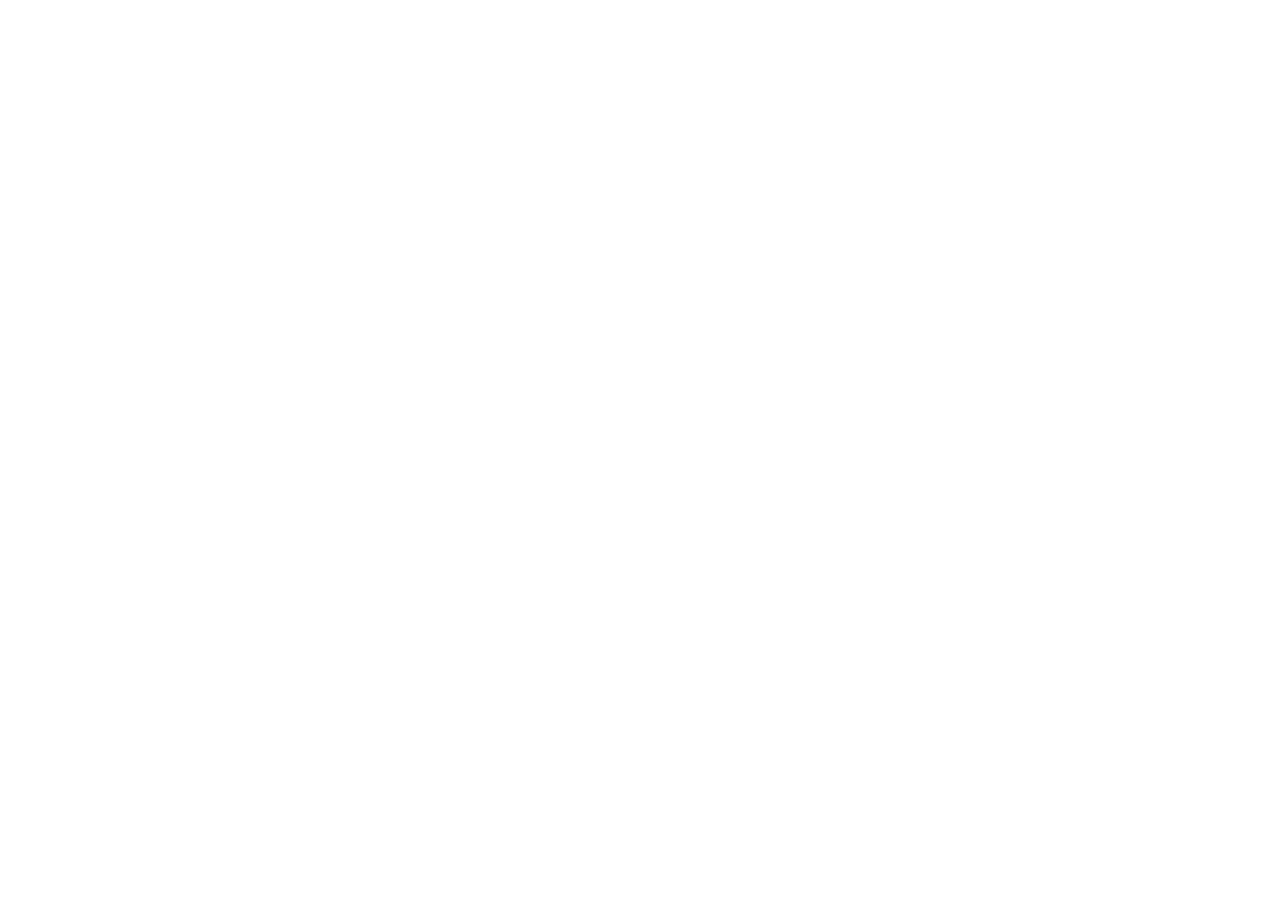
==== index.html @ 1fc09c3c "feat: first commit" ====
<!DOCTYPE html>
<html lang="en">
<head>
    <meta charset="UTF-8">
    <meta name="viewport" content="width=device-width, initial-scale=1.0">
    <title>Document</title>
</head>
<body>
    
</body>
</html>
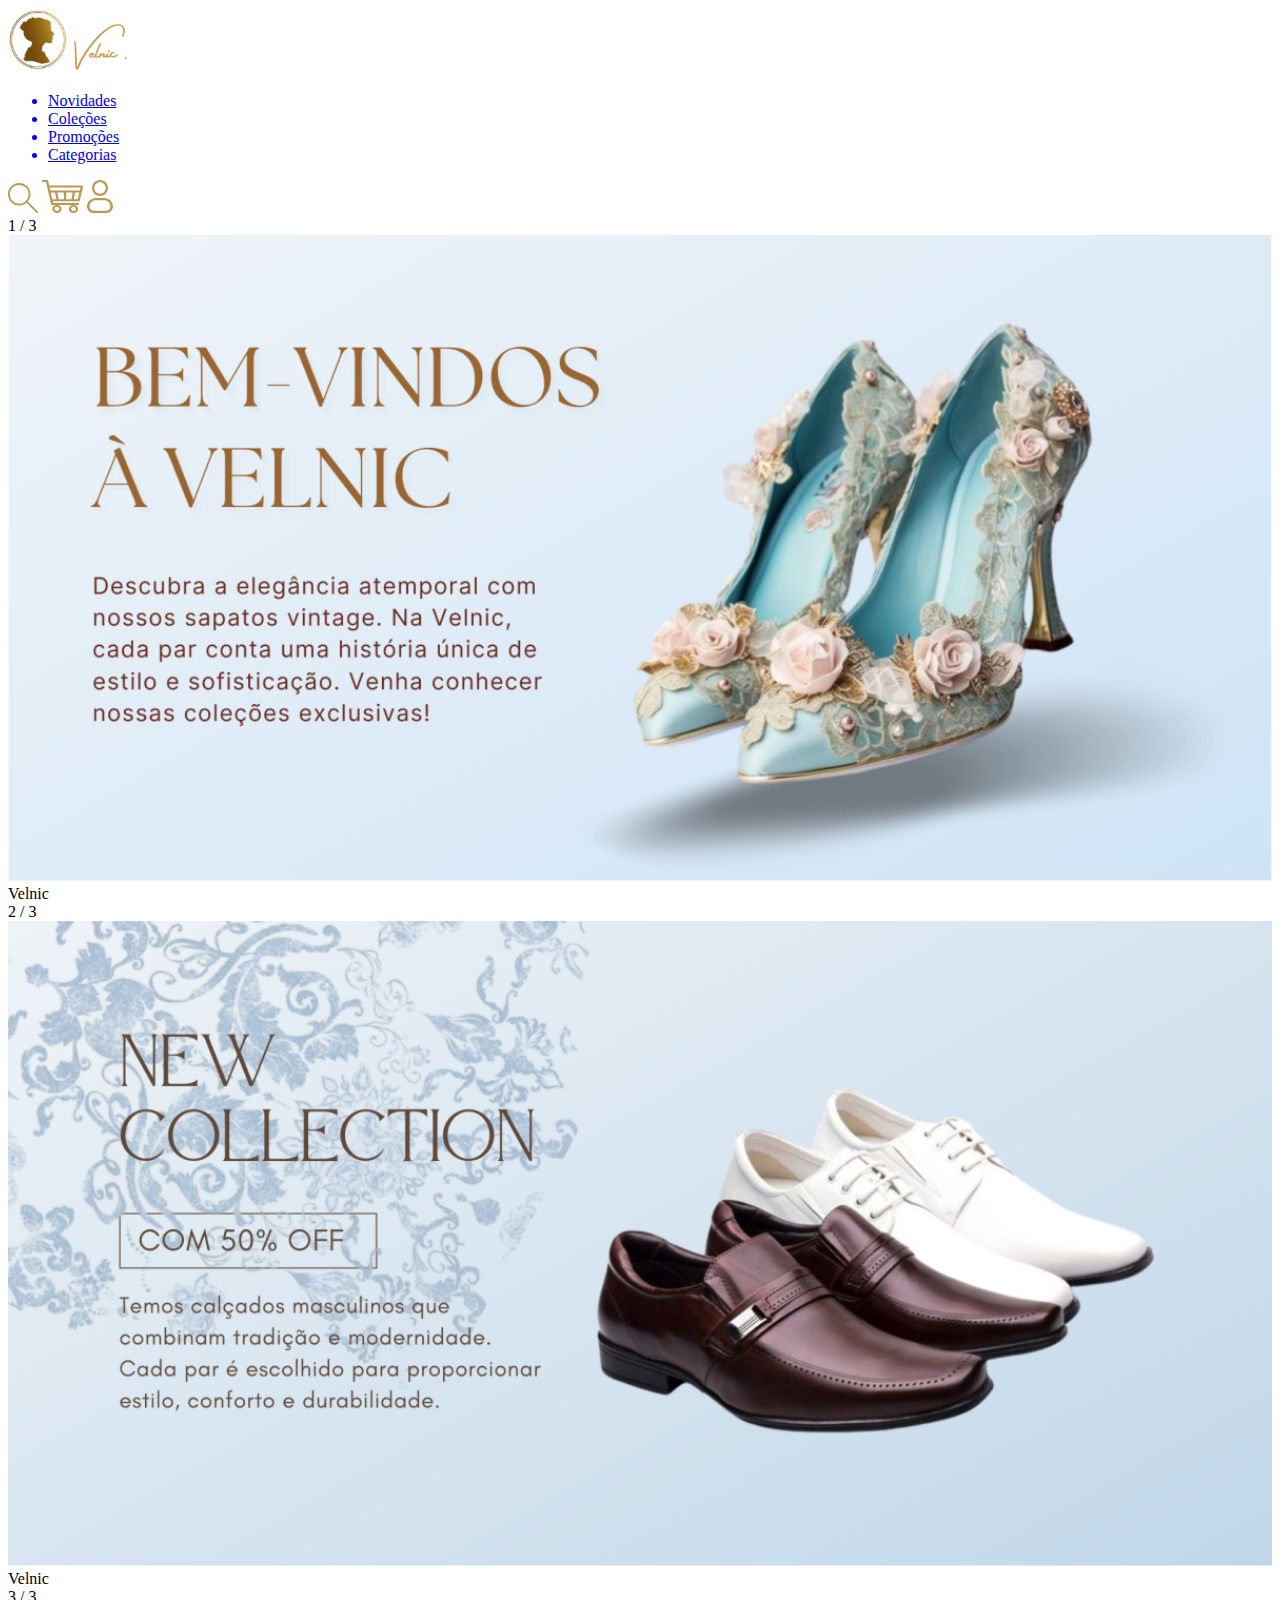
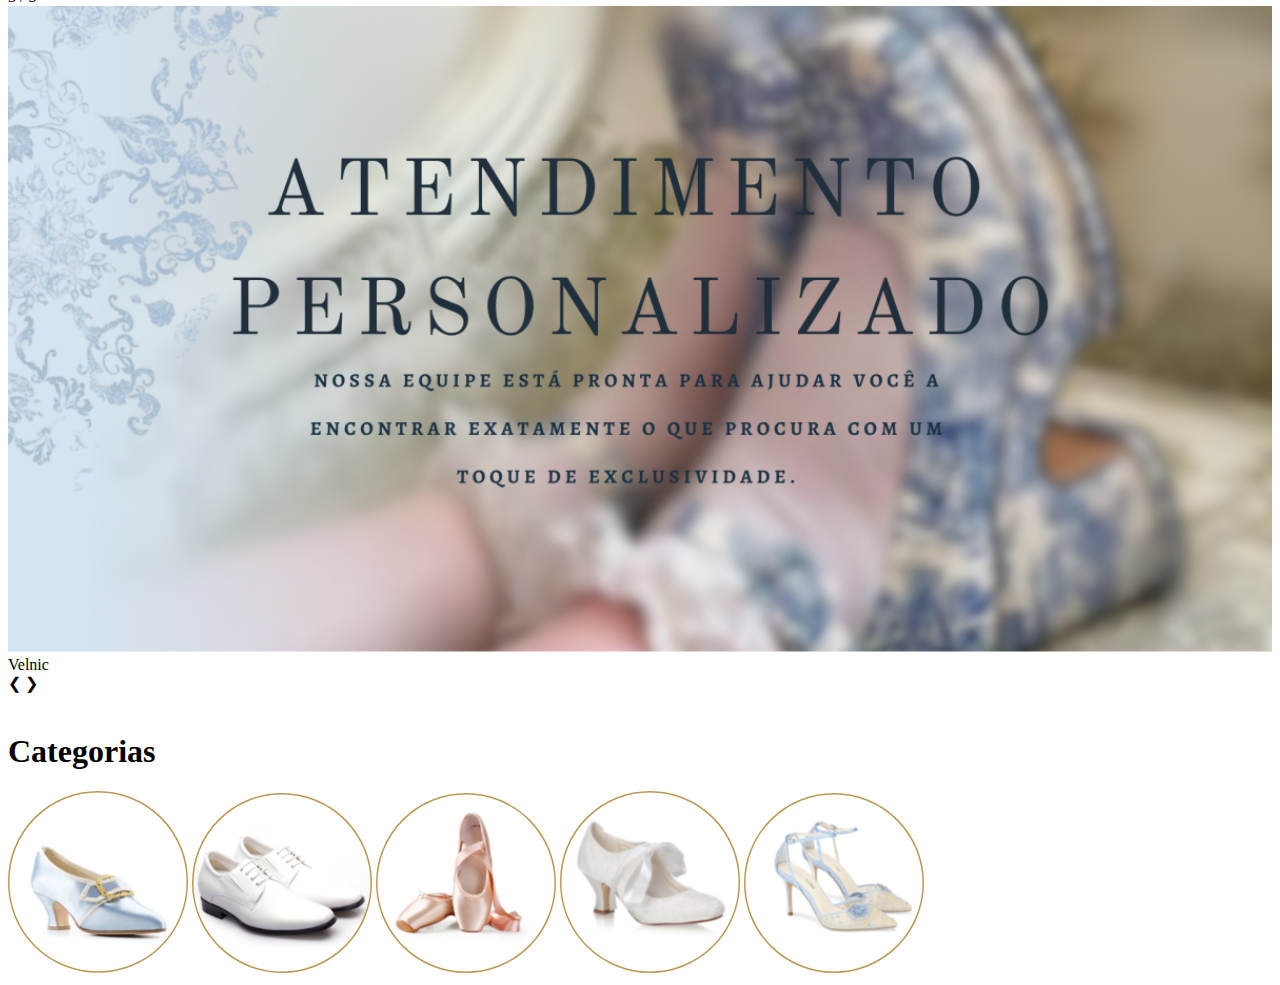
==== commit ed28e292: "feat: imagens" ====
--- a/index.html
+++ b/index.html
@@ -1,11 +1,78 @@
 <!DOCTYPE html>
 <html lang="en">
+
 <head>
-    <meta charset="UTF-8">
-    <meta name="viewport" content="width=device-width, initial-scale=1.0">
-    <title>Document</title>
+  <meta charset="UTF-8">
+  <meta name="viewport" content="width=device-width, initial-scale=1.0">
+  <title>Velnic</title>
+  <link rel="stylesheet" href="css/style.css">
+  <link rel="icon" href="img/icon-principal.svg">
 </head>
+
 <body>
-    
+  <header>
+    <div class="logo">
+      <img src="img/icon-principal.svg" alt="">
+      <img src="img/velnic-icon.svg" alt="">
+    </div>
+
+    <ul>
+      <a href="a"><li>Novidades</li></a>
+      <a href="a"><li>Coleções</li></a>
+      <a href="a"><li>Promoções</li></a>
+      <a href="a"><li>Categorias</li></a>
+    </ul>
+
+    <div class="icons-header">
+      <img src="img/lupa-icon.svg" alt="">
+      <img src="img/kart-icon.svg" alt="">
+      <img src="img/profile-icon.svg" alt="">
+    </div>
+  </header>
+
+  <article>
+    <div class="slideshow-container">
+      <div class="mySlides fade">
+        <div class="numbertext">1 / 3</div>
+        <img src="img/carrossel one.png" style="width:100%" alt="Apresentação">
+        <div class="text">Velnic</div>
+      </div>
+
+      <div class="mySlides fade">
+        <div class="numbertext">2 / 3</div>
+        <img src="img/carrossel two.png" style="width:100%" alt="Cupom 50% de desconto">
+        <div class="text">Velnic</div>
+      </div>
+
+      <div class="mySlides fade">
+        <div class="numbertext">3 / 3</div>
+        <img src="img/carrossel three.png" style="width:100%" alt="Divulgação do Atendimento">
+        <div class="text">Velnic</div>
+      </div>
+
+      <a class="prev" onclick="plusSlides(-1)">&#10094;</a>
+      <a class="next" onclick="plusSlides(1)">&#10095;</a>
+    </div>
+    <br>
+
+    <div style="text-align:center">
+      <span class="dot" onclick="currentSlide(1)"></span>
+      <span class="dot" onclick="currentSlide(2)"></span>
+      <span class="dot" onclick="currentSlide(3)"></span>
+    </div>
+  </article>
+
+  <article class="categorias">
+    <h1>Categorias</h1>
+    <picture class="align-imgs">
+      <img src="img/feminino.svg" alt="">
+      <img src="img/masculino.svg" alt="">
+      <img src="img/sapatilhas.svg" alt="">
+      <img src="img/infantil.svg" alt="">
+      <img src="img/saltos.svg" alt="">
+    </picture>
+  </article>
 </body>
+<script src="js/script.js"></script>
+
 </html>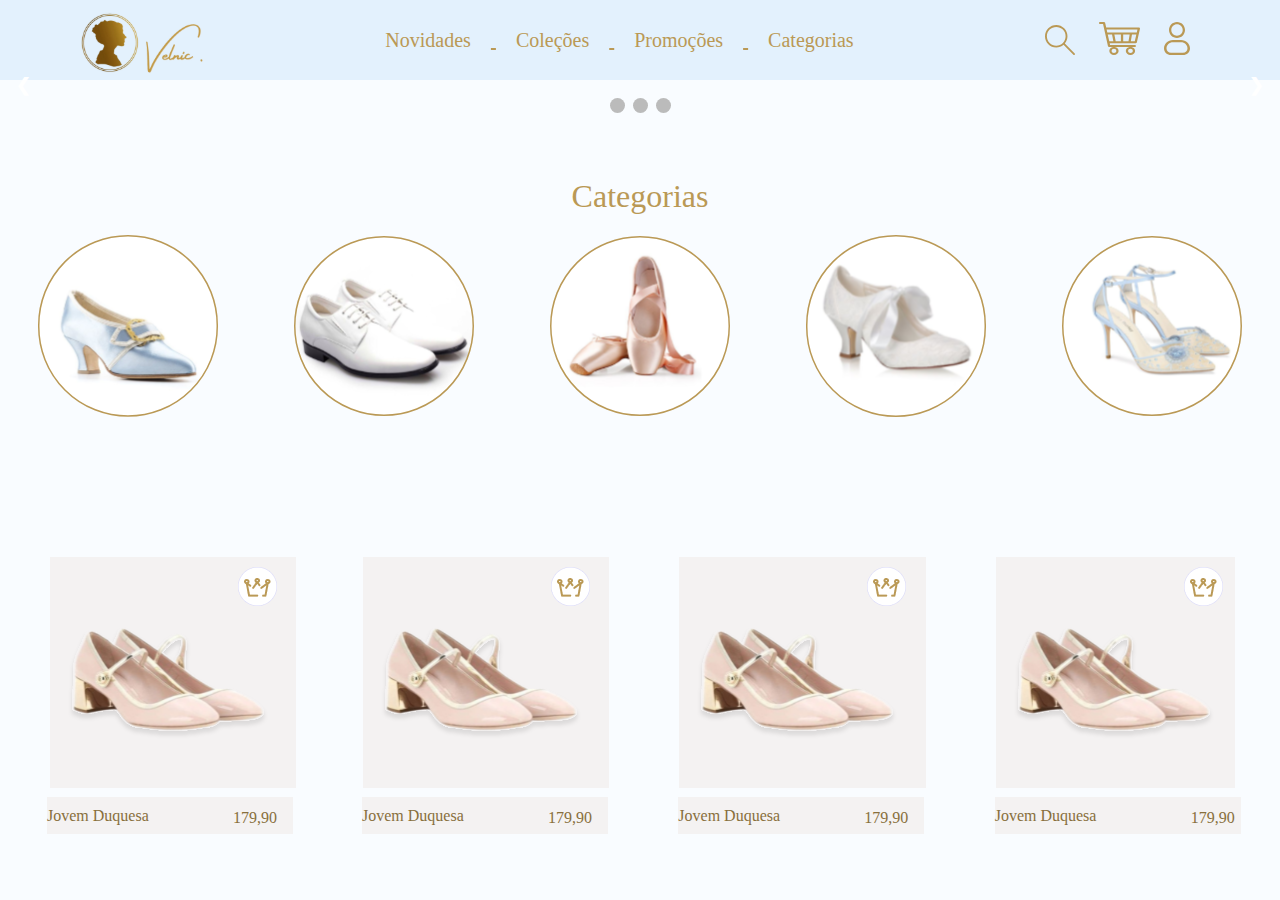
==== commit b3319aa9: "feat: buy section" ====
--- a/index.html
+++ b/index.html
@@ -17,10 +17,18 @@
     </div>
 
     <ul>
-      <a href="a"><li>Novidades</li></a>
-      <a href="a"><li>Coleções</li></a>
-      <a href="a"><li>Promoções</li></a>
-      <a href="a"><li>Categorias</li></a>
+      <a href="a">
+        <li>Novidades</li>
+      </a>
+      <a href="a">
+        <li>Coleções</li>
+      </a>
+      <a href="a">
+        <li>Promoções</li>
+      </a>
+      <a href="a">
+        <li>Categorias</li>
+      </a>
     </ul>
 
     <div class="icons-header">
@@ -72,6 +80,63 @@
       <img src="img/saltos.svg" alt="">
     </picture>
   </article>
+
+  <section>
+
+    <article class="background-color">
+      <div class="buy-section-1">
+        <picture>
+          <div class="crown">
+            <img src="/img/coroa.png" alt="">
+          </div>
+          <img src="/img/sapato-rosa.svg" alt="">
+        </picture>
+        <h1>Jovem Duquesa</h1>
+        <p>179,90</p>
+      </div>
+
+      <article class="background-color-2">
+        <div class="buy-section-2">
+          <picture>
+            <div class="crown">
+              <img src="/img/coroa.png" alt="">
+            </div>
+            <img src="/img/sapato-rosa.svg" alt="">
+          </picture>
+          <h1>Jovem Duquesa</h1>
+          <p>179,90</p>
+        </div>
+      </article>
+
+      <article class="background-color-3">
+        <div class="buy-section-3">
+          <picture>
+            <div class="crown">
+              <img src="/img/coroa.png" alt="">
+            </div>
+            <img src="/img/sapato-rosa.svg" alt="">
+          </picture>
+          <h1>Jovem Duquesa</h1>
+          <p>179,90</p>
+        </div>
+      </article>
+
+      <article class="background-color-4">
+        <div class="buy-section-4">
+          <picture>
+            <div class="crown">
+              <img src="/img/coroa.png" alt="">
+            </div>
+            <img src="/img/sapato-rosa.svg" alt="">
+          </picture>
+          <h1>Jovem Duquesa</h1>
+          <p>179,90</p>
+        </div>
+      </article>
+
+    </article>
+    
+  </section>
 </body>
 <script src="js/script.js"></script>
 
--- a/css/style.css
+++ b/css/style.css
@@ -0,0 +1,354 @@
+@import url('https://fonts.googleapis.com/css2?family=Fira+Sans+Condensed:ital,wght@0,100;0,200;0,300;0,400;0,500;0,600;0,700;0,800;0,900;1,100;1,200;1,300;1,400;1,500;1,600;1,700;1,800;1,900&family=Fjord+One&family=Old+Standard+TT:ital,wght@0,400;0,700;1,400&family=Poppins:ital,wght@0,100;0,200;0,300;0,400;0,500;0,600;0,700;0,800;0,900;1,100;1,200;1,300;1,400;1,500;1,600;1,700;1,800;1,900&family=Quicksand:wght@300..700&family=Raleway:ital,wght@0,100..900;1,100..900&family=Timmana&family=Varela+Round&display=swap');
+
+* {
+  padding: 0;
+  margin: 0;
+  box-sizing: border-box;
+}
+
+body {
+  width: 100%;
+  font-family: "Old Standard TT", serif;
+  margin: auto;
+  background-color: #F9FCFF;
+}
+
+header {
+  width: 100%;
+  height: 80px;
+  background-color: #E3F1FD;
+  display: flex;
+  flex-direction: row;
+  justify-content: space-around;
+  align-items: center;
+}
+
+.logo img {
+  width: 60px;
+  padding-top: 10px;
+}
+
+li {
+  display: inline-block;
+  margin: 20px;
+}
+
+a {
+  color: #BA9955;
+  font-weight: 500;
+  font-family: "Old Standard TT", serif;
+  font-size: 20px;
+}
+
+a:hover {
+  color: #e5c88c;
+  transition: 0.3s all;
+}
+
+.icons-header img {
+  margin: 10px;
+}
+
+.slideshow-container {
+  position: relative;
+  margin: auto;
+}
+
+.mySlides {
+  display: none;
+}
+
+.prev,
+.next {
+  cursor: pointer;
+  position: absolute;
+  top: 50%;
+  width: auto;
+  margin-top: -22px;
+  padding: 16px;
+  color: white;
+  font-weight: bold;
+  font-size: 18px;
+  transition: 0.6s ease;
+  border-radius: 0 3px 3px 0;
+  user-select: none;
+}
+
+/* Position the "next button" to the right */
+.next {
+  right: 0;
+  border-radius: 3px 0 0 3px;
+}
+
+/* On hover, add a black background color with a little bit see-through */
+.prev:hover,
+.next:hover {
+  background-color: rgba(0, 0, 0, 0.8);
+}
+
+/* Caption text */
+.text {
+  color: #e2f4f8;
+  font-size: 15px;
+  padding: 8px 12px;
+  position: absolute;
+  bottom: 8px;
+  width: 100%;
+  text-align: center;
+}
+
+/* Number text (1/3 etc) */
+.numbertext {
+  color: #f2f2f2;
+  font-size: 12px;
+  padding: 8px 12px;
+  position: absolute;
+  top: 0;
+}
+
+/* The dots/bullets/indicators */
+.dot {
+  cursor: pointer;
+  height: 15px;
+  width: 15px;
+  margin: 0 2px;
+  background-color: #bbb;
+  border-radius: 50%;
+  display: inline-block;
+  transition: background-color 0.6s ease;
+}
+
+.active,
+.dot:hover {
+  background-color: #717171;
+}
+
+/* Fading animation */
+.fade {
+  animation-name: fade;
+  animation-duration: 1.5s;
+}
+
+@keyframes fade {
+  from {
+    opacity: .4
+  }
+
+  to {
+    opacity: 1
+  }
+}
+
+.categorias {
+  width: 100%;
+  height: 340px;
+  display: flex;
+  align-items: center;
+  justify-content: center;
+  flex-direction: column;
+}
+
+.categorias h1 {
+  color: #BA9955;
+  font-weight: 500;
+  font-family: "Old Standard TT", serif;
+  font-size: 32px;
+  padding-top: 20px;
+}
+
+.align-imgs {
+  width: 100%;
+  display: flex;
+  align-items: center;
+  justify-content: space-around;
+  padding-top: 20px;
+}
+
+.align-imgs img {
+  width: 180px;
+}
+
+
+.align-imgs img:hover {
+  background-color: #d4b575;
+  transition: 0.6s all;
+  border-radius: 50%;
+}
+
+.background-color {
+  display: flex;
+  background-color: #F4F2F2;
+  width: 246.34px;
+  height: 231px;
+  margin-left: 50px;
+  margin-top: 100px;
+}
+
+.crown {
+  display: flex;
+  justify-content: end;
+  margin-top: 10px;
+  align-items: end;
+}
+
+.buy-section-1 {
+  display: flex;
+}
+
+.buy-section-1 h1 {
+  display: flex;
+  align-items: center;
+  background-color: #F4F2F2;
+  height: 37px;
+  margin-top: 240px;
+  width: 246px;
+  margin-left: -230px;
+  font-family: 'AmstelvarAlpha';
+  font-style: normal;
+  font-weight: 400;
+  font-size: 16px;
+  line-height: 19px;
+  color: #886F3C;
+}
+
+.buy-section-1 p {
+  margin-top: 260px;
+  width: 200px;
+  margin-left: -60px;
+  display: flex;
+  align-items: center;
+  font-family: 'AmstelvarAlpha';
+  font-style: normal;
+  font-weight: 400;
+  font-size: 16px;
+  line-height: 19px;
+  color: #886F3C;
+}
+
+.background-color-2 {
+  display: flex;
+  background-color: #F4F2F2;
+  width: 246.34px;
+  height: 231px;
+  margin-left: -70px;
+  margin-top: 0px;
+}
+
+.buy-section-2 {
+  display: flex;
+}
+
+.buy-section-2 h1 {
+  display: flex;
+  align-items: center;
+  background-color: #F4F2F2;
+  height: 37px;
+  margin-top: 240px;
+  width: 246px;
+  margin-left: -228px;
+  font-family: 'AmstelvarAlpha';
+  font-style: normal;
+  font-weight: 400;
+  font-size: 16px;
+  line-height: 19px;
+  color: #886F3C;
+}
+
+.buy-section-2 p {
+  margin-top: 260px;
+  width: 200px;
+  margin-left: -60px;
+  display: flex;
+  align-items: center;
+  font-family: 'AmstelvarAlpha';
+  font-style: normal;
+  font-weight: 400;
+  font-size: 16px;
+  line-height: 19px;
+  color: #886F3C;
+}
+
+.background-color-3 {
+  display: flex;
+  background-color: #F4F2F2;
+  width: 246.34px;
+  height: 231px;
+  margin-left: 70px;
+  margin-top: 0px;
+}
+
+.buy-section-3 {
+  display: flex;
+}
+
+.buy-section-3 h1 {
+  display: flex;
+  align-items: center;
+  background-color: #F4F2F2;
+  height: 37px;
+  margin-top: 240px;
+  width: 246px;
+  margin-left: -228px;
+  font-family: 'AmstelvarAlpha';
+  font-style: normal;
+  font-weight: 400;
+  font-size: 16px;
+  line-height: 19px;
+  color: #886F3C;
+}
+
+.buy-section-3 p {
+  margin-top: 260px;
+  width: 200px;
+  margin-left: -60px;
+  display: flex;
+  align-items: center;
+  font-family: 'AmstelvarAlpha';
+  font-style: normal;
+  font-weight: 400;
+  font-size: 16px;
+  line-height: 19px;
+  color: #886F3C;
+}
+
+.background-color-4 {
+  display: flex;
+  background-color: #F4F2F2;
+  width: 246.34px;
+  height: 231px;
+  margin-left: 70px;
+  margin-top: 0px;
+}
+
+.buy-section-4 {
+  display: flex;
+}
+
+.buy-section-4 h1 {
+  background-color: #F4F2F2;
+  display: flex;
+  align-items: center;
+  height: 37px;
+  margin-top: 240px;
+  width: 246px;
+  margin-left: -228px;
+  font-family: 'AmstelvarAlpha';
+  font-style: normal;
+  font-weight: 400;
+  font-size: 16px;
+  line-height: 19px;
+  color: #886F3C;
+}
+
+.buy-section-4 p {
+  margin-left: -50px;
+  margin-top: 260px;
+  display: flex;
+  align-items: center;
+  font-family: 'AmstelvarAlpha';
+  font-style: normal;
+  font-weight: 400;
+  font-size: 16px;
+  line-height: 19px;
+  color: #886F3C;
+}
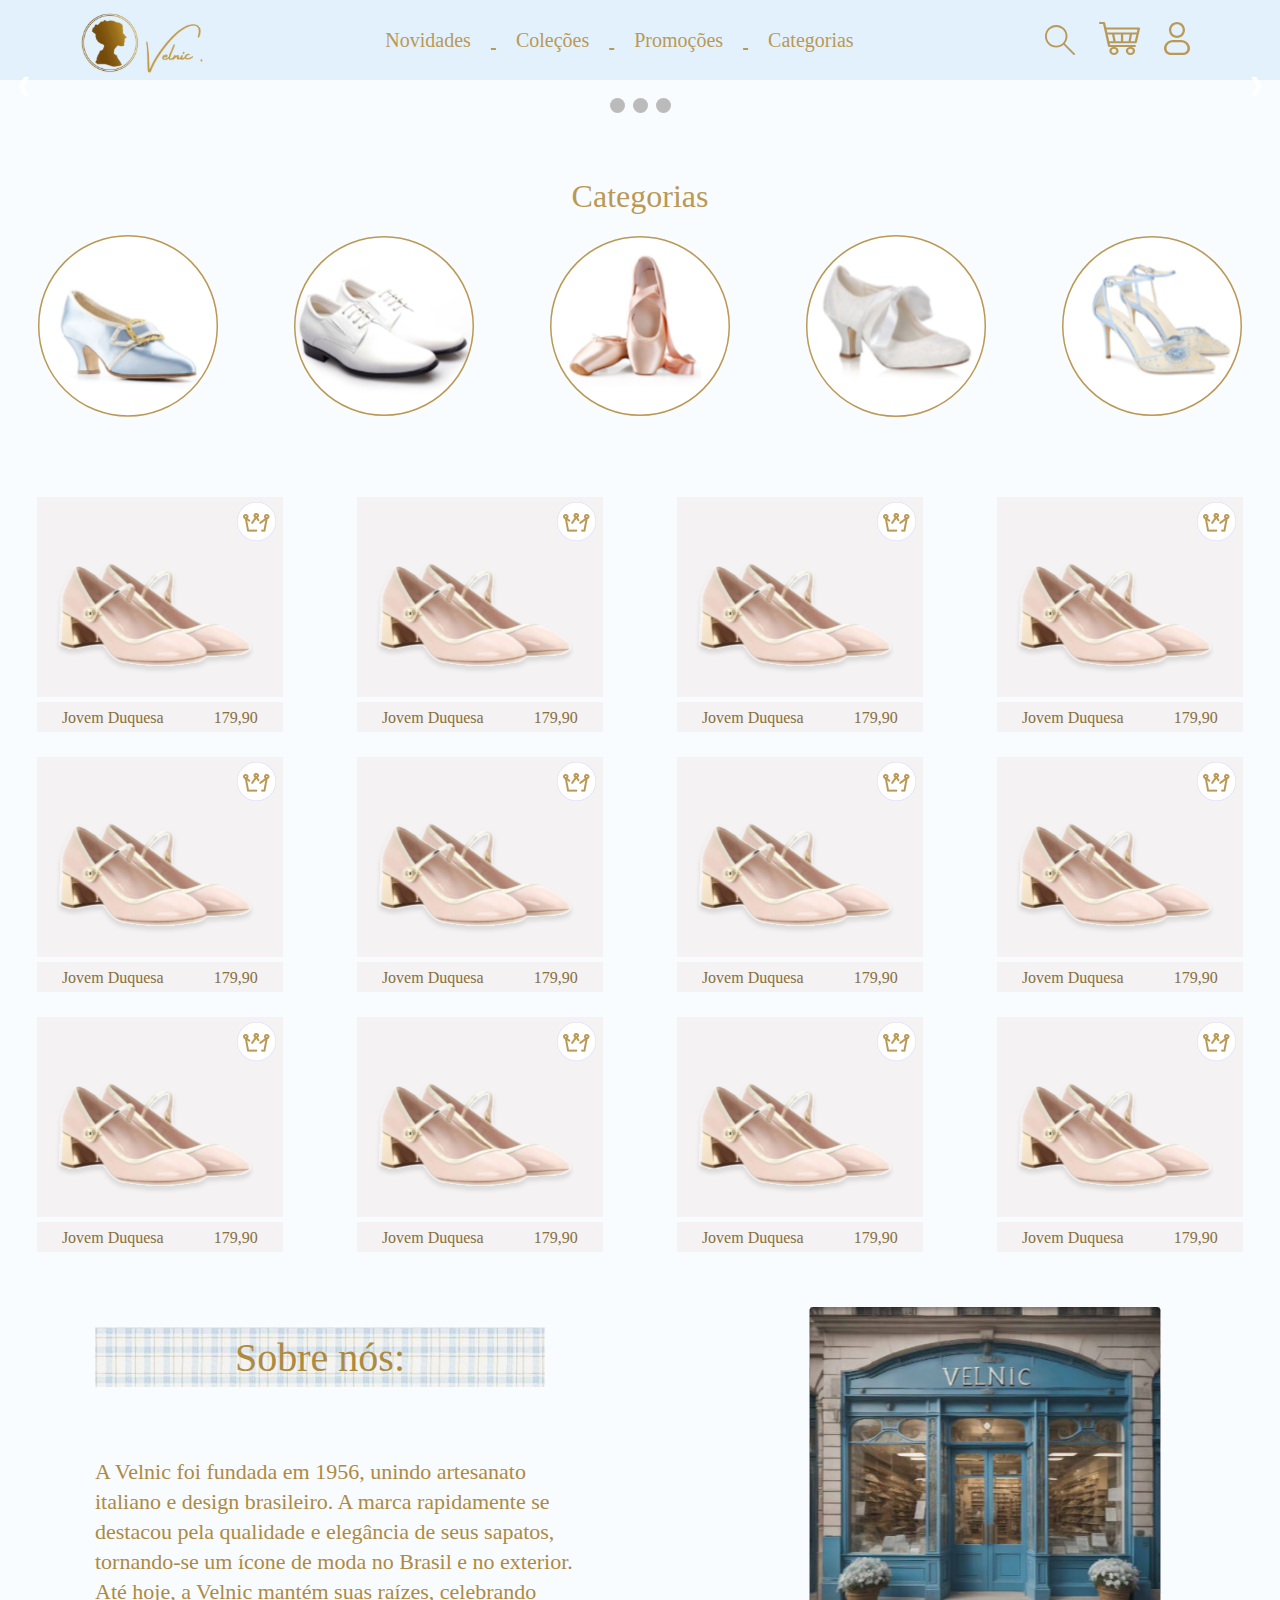
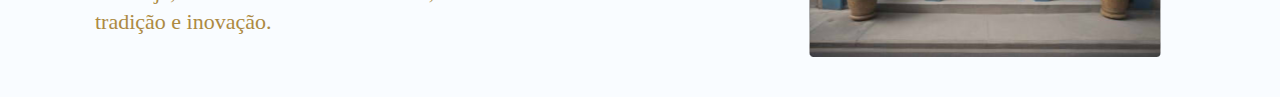
==== commit cc7baee0: "feat: section-store" ====
--- a/index.html
+++ b/index.html
@@ -81,61 +81,200 @@
     </picture>
   </article>
 
+  <section class="align-buy">
+    <article class="align-squares">
+      <div class="square-buy">
+        <picture>
+          <div class="crown">
+            <img src="img/coroa.png" alt="">
+          </div>
+          <img src="img/sapato-rosa.svg" alt="">
+        </picture>
+        <div class="square-buy-two">
+          <h1>Jovem Duquesa</h1>
+          <h1>179,90</h1>
+        </div>
+      </div>
+    </article>
+
+    <article class="align-squares">
+      <div class="square-buy">
+        <picture>
+          <div class="crown">
+            <img src="img/coroa.png" alt="">
+          </div>
+          <img src="img/sapato-rosa.svg" alt="">
+        </picture>
+        <div class="square-buy-two">
+          <h1>Jovem Duquesa</h1>
+          <h1>179,90</h1>
+        </div>
+      </div>
+    </article>
+
+    <article class="align-squares">
+      <div class="square-buy">
+        <picture>
+          <div class="crown">
+            <img src="img/coroa.png" alt="">
+          </div>
+          <img src="img/sapato-rosa.svg" alt="">
+        </picture>
+        <div class="square-buy-two">
+          <h1>Jovem Duquesa</h1>
+          <h1>179,90</h1>
+        </div>
+      </div>
+    </article>
+
+    <article class="align-squares">
+      <div class="square-buy">
+        <picture>
+          <div class="crown">
+            <img src="img/coroa.png" alt="">
+          </div>
+          <img src="img/sapato-rosa.svg" alt="">
+        </picture>
+        <div class="square-buy-two">
+          <h1>Jovem Duquesa</h1>
+          <h1>179,90</h1>
+        </div>
+      </div>
+    </article>
+  </section>
+
+  <section class="align-buy">
+    <article class="align-squares">
+      <div class="square-buy">
+        <picture>
+          <div class="crown">
+            <img src="img/coroa.png" alt="">
+          </div>
+          <img src="img/sapato-rosa.svg" alt="">
+        </picture>
+        <div class="square-buy-two">
+          <h1>Jovem Duquesa</h1>
+          <h1>179,90</h1>
+        </div>
+      </div>
+    </article>
+
+    <article class="align-squares">
+      <div class="square-buy">
+        <picture>
+          <div class="crown">
+            <img src="img/coroa.png" alt="">
+          </div>
+          <img src="img/sapato-rosa.svg" alt="">
+        </picture>
+        <div class="square-buy-two">
+          <h1>Jovem Duquesa</h1>
+          <h1>179,90</h1>
+        </div>
+      </div>
+    </article>
+
+    <article class="align-squares">
+      <div class="square-buy">
+        <picture>
+          <div class="crown">
+            <img src="img/coroa.png" alt="">
+          </div>
+          <img src="img/sapato-rosa.svg" alt="">
+        </picture>
+        <div class="square-buy-two">
+          <h1>Jovem Duquesa</h1>
+          <h1>179,90</h1>
+        </div>
+      </div>
+    </article>
+
+    <article class="align-squares">
+      <div class="square-buy">
+        <picture>
+          <div class="crown">
+            <img src="img/coroa.png" alt="">
+          </div>
+          <img src="img/sapato-rosa.svg" alt="">
+        </picture>
+        <div class="square-buy-two">
+          <h1>Jovem Duquesa</h1>
+          <h1>179,90</h1>
+        </div>
+      </div>
+    </article>
+  </section>
+
+  <section class="align-buy">
+    <article class="align-squares">
+      <div class="square-buy">
+        <picture>
+          <div class="crown">
+            <img src="img/coroa.png" alt="">
+          </div>
+          <img src="img/sapato-rosa.svg" alt="">
+        </picture>
+        <div class="square-buy-two">
+          <h1>Jovem Duquesa</h1>
+          <h1>179,90</h1>
+        </div>
+      </div>
+    </article>
+
+    <article class="align-squares">
+      <div class="square-buy">
+        <picture>
+          <div class="crown">
+            <img src="img/coroa.png" alt="">
+          </div>
+          <img src="img/sapato-rosa.svg" alt="">
+        </picture>
+        <div class="square-buy-two">
+          <h1>Jovem Duquesa</h1>
+          <h1>179,90</h1>
+        </div>
+      </div>
+    </article>
+
+    <article class="align-squares">
+      <div class="square-buy">
+        <picture>
+          <div class="crown">
+            <img src="img/coroa.png" alt="">
+          </div>
+          <img src="img/sapato-rosa.svg" alt="">
+        </picture>
+        <div class="square-buy-two">
+          <h1>Jovem Duquesa</h1>
+          <h1>179,90</h1>
+        </div>
+      </div>
+    </article>
+
+    <article class="align-squares">
+      <div class="square-buy">
+        <picture>
+          <div class="crown">
+            <img src="img/coroa.png" alt="">
+          </div>
+          <img src="img/sapato-rosa.svg" alt="">
+        </picture>
+        <div class="square-buy-two">
+          <h1>Jovem Duquesa</h1>
+          <h1>179,90</h1>
+        </div>
+      </div>
+    </article>
+  </section>
+
   <section>
-
-    <article class="background-color">
-      <div class="buy-section-1">
-        <picture>
-          <div class="crown">
-            <img src="/img/coroa.png" alt="">
-          </div>
-          <img src="/img/sapato-rosa.svg" alt="">
-        </picture>
-        <h1>Jovem Duquesa</h1>
-        <p>179,90</p>
-      </div>
-
-      <article class="background-color-2">
-        <div class="buy-section-2">
-          <picture>
-            <div class="crown">
-              <img src="/img/coroa.png" alt="">
-            </div>
-            <img src="/img/sapato-rosa.svg" alt="">
-          </picture>
-          <h1>Jovem Duquesa</h1>
-          <p>179,90</p>
-        </div>
-      </article>
-
-      <article class="background-color-3">
-        <div class="buy-section-3">
-          <picture>
-            <div class="crown">
-              <img src="/img/coroa.png" alt="">
-            </div>
-            <img src="/img/sapato-rosa.svg" alt="">
-          </picture>
-          <h1>Jovem Duquesa</h1>
-          <p>179,90</p>
-        </div>
-      </article>
-
-      <article class="background-color-4">
-        <div class="buy-section-4">
-          <picture>
-            <div class="crown">
-              <img src="/img/coroa.png" alt="">
-            </div>
-            <img src="/img/sapato-rosa.svg" alt="">
-          </picture>
-          <h1>Jovem Duquesa</h1>
-          <p>179,90</p>
-        </div>
-      </article>
-
-    </article>
-    
+    <article class="align-store">
+      <div class="text-store">
+        <h1>Sobre nós:</h1>
+        <p>A Velnic foi fundada em 1956, unindo artesanato italiano e design brasileiro. A marca rapidamente se destacou pela qualidade e elegância de seus sapatos, tornando-se um ícone de moda no Brasil e no exterior. Até hoje, a Velnic mantém suas raízes, celebrando tradição e inovação.</p>
+      </div>
+      <img src="img/store-velnic.svg" alt="">
+    </article>
   </section>
 </body>
 <script src="js/script.js"></script>
--- a/css/style.css
+++ b/css/style.css
@@ -168,187 +168,90 @@
   width: 180px;
 }
 
-
 .align-imgs img:hover {
   background-color: #d4b575;
   transition: 0.6s all;
   border-radius: 50%;
 }
 
-.background-color {
-  display: flex;
+.align-buy{
+  height: 260px;
+  display: flex;
+  align-items: center;
+  justify-content: space-around;
+}
+
+.align-squares {
+  display: flex;
+  flex-direction: column;
+}
+
+.crown {
+  display: flex;
+  padding-top: 5px;
+  margin-left: 200px;
+}
+
+.square-buy {
   background-color: #F4F2F2;
-  width: 246.34px;
-  height: 231px;
-  margin-left: 50px;
-  margin-top: 100px;
-}
-
-.crown {
-  display: flex;
-  justify-content: end;
+  width: 246.34px;  
+  height: 200px;
+  margin-top: 20px;
+  align-items: center;
+}
+
+.square-buy-two {
   margin-top: 10px;
-  align-items: end;
-}
-
-.buy-section-1 {
-  display: flex;
-}
-
-.buy-section-1 h1 {
-  display: flex;
-  align-items: center;
   background-color: #F4F2F2;
-  height: 37px;
-  margin-top: 240px;
+  height: 30px;
   width: 246px;
-  margin-left: -230px;
+  display: flex;
+  align-items: center;
+  justify-content: space-around;
+}
+
+.square-buy-two h1 {
   font-family: 'AmstelvarAlpha';
-  font-style: normal;
   font-weight: 400;
   font-size: 16px;
   line-height: 19px;
   color: #886F3C;
 }
 
-.buy-section-1 p {
-  margin-top: 260px;
-  width: 200px;
-  margin-left: -60px;
-  display: flex;
+.align-store {
+  width: 100%;
+  height: 430px;
+  margin-top: 30px;
+  display: flex;
+  justify-content: space-around;
+  align-items: center;
+}
+
+.text-store h1{
+  background-image: url(/img/fita-xadrez.svg);
+  width: 450px;
+  height: 60px;
+  display: flex;
+  justify-content: center;
   align-items: center;
   font-family: 'AmstelvarAlpha';
-  font-style: normal;
   font-weight: 400;
-  font-size: 16px;
+  font-size: 40px;
   line-height: 19px;
-  color: #886F3C;
-}
-
-.background-color-2 {
-  display: flex;
-  background-color: #F4F2F2;
-  width: 246.34px;
-  height: 231px;
-  margin-left: -70px;
-  margin-top: 0px;
-}
-
-.buy-section-2 {
-  display: flex;
-}
-
-.buy-section-2 h1 {
-  display: flex;
-  align-items: center;
-  background-color: #F4F2F2;
-  height: 37px;
-  margin-top: 240px;
-  width: 246px;
-  margin-left: -228px;
+  color: #AD8A42;
+}
+
+.text-store p{
   font-family: 'AmstelvarAlpha';
-  font-style: normal;
-  font-weight: 400;
-  font-size: 16px;
-  line-height: 19px;
-  color: #886F3C;
-}
-
-.buy-section-2 p {
-  margin-top: 260px;
-  width: 200px;
-  margin-left: -60px;
-  display: flex;
-  align-items: center;
-  font-family: 'AmstelvarAlpha';
-  font-style: normal;
-  font-weight: 400;
-  font-size: 16px;
-  line-height: 19px;
-  color: #886F3C;
-}
-
-.background-color-3 {
-  display: flex;
-  background-color: #F4F2F2;
-  width: 246.34px;
-  height: 231px;
-  margin-left: 70px;
-  margin-top: 0px;
-}
-
-.buy-section-3 {
-  display: flex;
-}
-
-.buy-section-3 h1 {
-  display: flex;
-  align-items: center;
-  background-color: #F4F2F2;
-  height: 37px;
-  margin-top: 240px;
-  width: 246px;
-  margin-left: -228px;
-  font-family: 'AmstelvarAlpha';
-  font-style: normal;
-  font-weight: 400;
-  font-size: 16px;
-  line-height: 19px;
-  color: #886F3C;
-}
-
-.buy-section-3 p {
-  margin-top: 260px;
-  width: 200px;
-  margin-left: -60px;
-  display: flex;
-  align-items: center;
-  font-family: 'AmstelvarAlpha';
-  font-style: normal;
-  font-weight: 400;
-  font-size: 16px;
-  line-height: 19px;
-  color: #886F3C;
-}
-
-.background-color-4 {
-  display: flex;
-  background-color: #F4F2F2;
-  width: 246.34px;
-  height: 231px;
-  margin-left: 70px;
-  margin-top: 0px;
-}
-
-.buy-section-4 {
-  display: flex;
-}
-
-.buy-section-4 h1 {
-  background-color: #F4F2F2;
-  display: flex;
-  align-items: center;
-  height: 37px;
-  margin-top: 240px;
-  width: 246px;
-  margin-left: -228px;
-  font-family: 'AmstelvarAlpha';
-  font-style: normal;
-  font-weight: 400;
-  font-size: 16px;
-  line-height: 19px;
-  color: #886F3C;
-}
-
-.buy-section-4 p {
-  margin-left: -50px;
-  margin-top: 260px;
-  display: flex;
-  align-items: center;
-  font-family: 'AmstelvarAlpha';
-  font-style: normal;
-  font-weight: 400;
-  font-size: 16px;
-  line-height: 19px;
-  color: #886F3C;
-}
+  font-weight: 500;
+  font-size: 22px;
+  width: 500px;
+  padding-top: 70px;
+  line-height: 30px;
+  color: #AD8A42;
+}
+
+.align-store img{
+  width: 400px;
+  height: 350px;
+}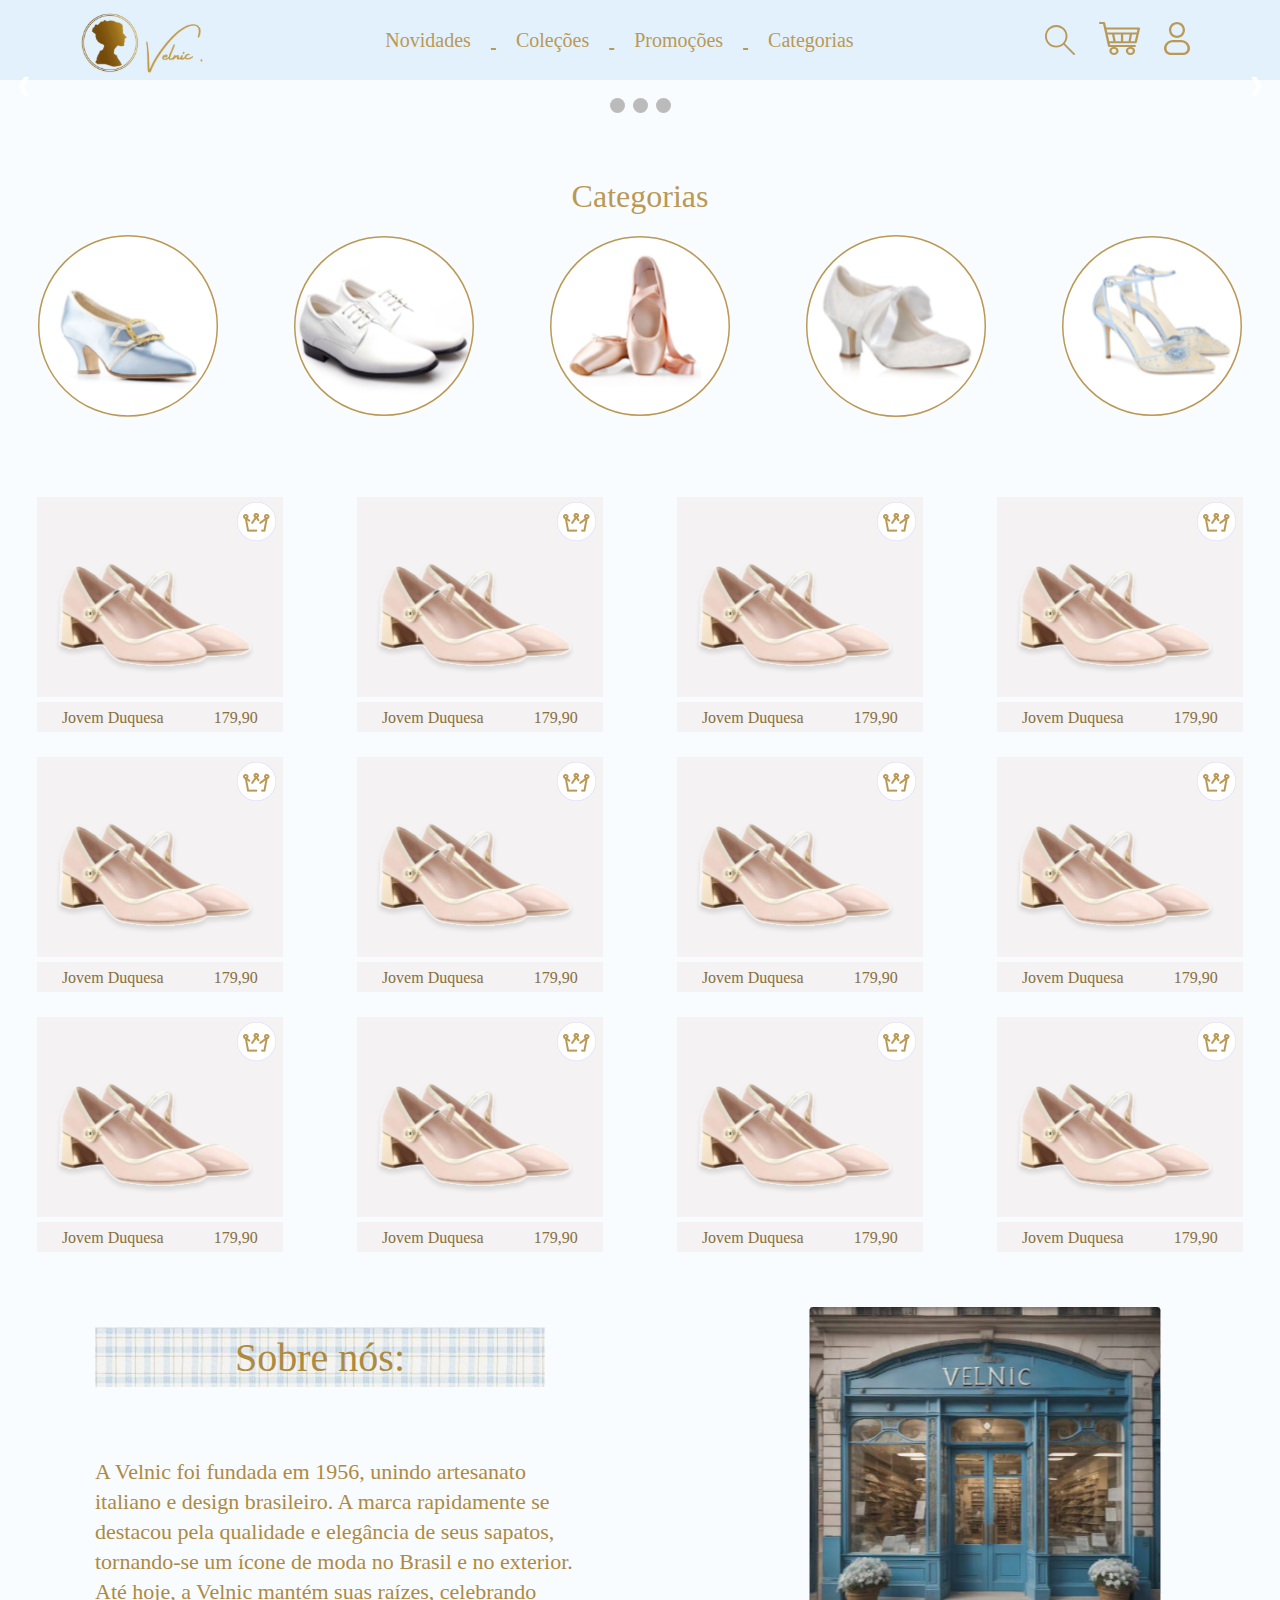
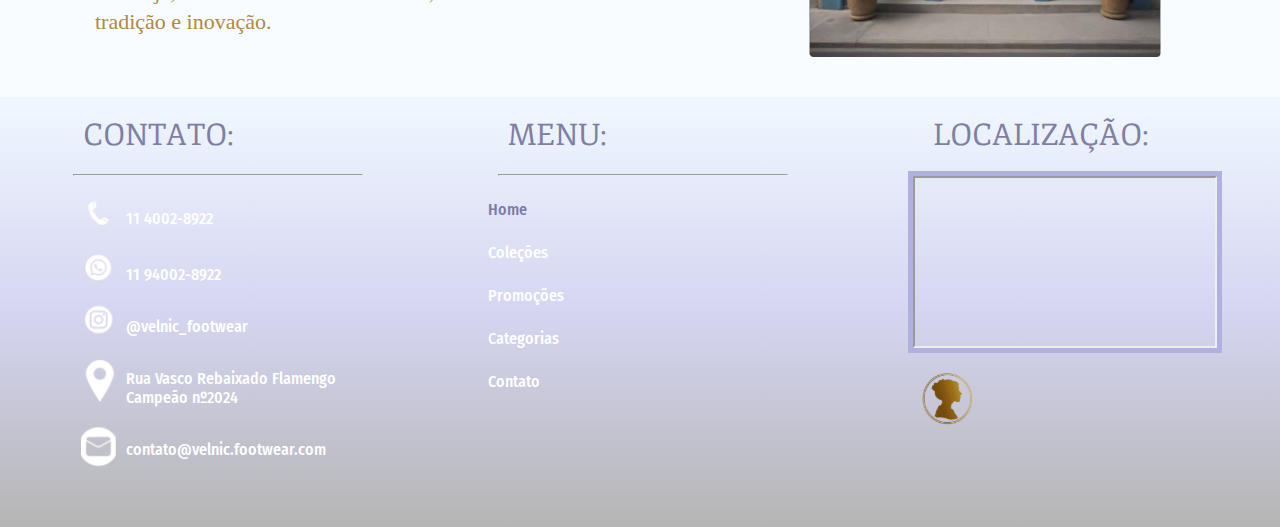
==== commit ed3992f7: "feat: footer" ====
--- a/index.html
+++ b/index.html
@@ -276,6 +276,56 @@
       <img src="img/store-velnic.svg" alt="">
     </article>
   </section>
+
+  <footer>
+    <article>
+      <li>CONTATO:</li>
+      <hr>
+      <div class="tel-footer">
+        <img src="img/tel-icon.svg" alt="ícone branco de telefone">
+        <p>11 4002-8922</p>
+      </div>
+      <div class="whats-footer">
+        <img src="img/icon whats.svg" alt="ícone branco de whatsapp">
+        <p>11 94002-8922</p>
+      </div>
+      <div class="insta-footer">
+        <img src="img/icon insta.svg" alt="ícone branco do instagram">
+        <p>@velnic_footwear</p>
+      </div>
+      <div class="local-footer">
+        <img src="img/localização icon.svg" alt="ícone branco de localização">
+        <p>Rua Vasco Rebaixado Flamengo <br> Campeão nº2024</p>
+      </div>
+      <div class="carta-footer">
+        <img src="img/carta icon.svg" alt="ícone branco de carta">
+        <p>contato@velnic.footwear.com</p>
+      </div>
+    </article>
+    <article class="menu-footer">
+      <li>MENU:</li>
+      <hr>
+      <ul>
+        <p>Home</p>
+      </ul>
+      <p>Coleções</p>
+      <p>Promoções</p>
+      <p>Categorias</p>
+      <p>Contato</p>
+    </article>
+    <article class="location-footer">
+      <li>LOCALIZAÇÃO:</li>
+      <hr>
+      <map>
+        <iframe
+          src="https://www.google.com/maps/embed?pb=!1m18!1m12!1m3!1d3654.7800693664562!2d-46.724310725172565!3d-23.64804606478164!2m3!1f0!2f0!3f0!3m2!1i1024!2i768!4f13.1!3m3!1m2!1s0x94ce510e8d3746ed%3A0x3e9f3a76e1ebfb69!2sEscola%20Senai%20Su%C3%AD%C3%A7o-Brasileira%20Paulo%20Ernesto%20Tolle!5e0!3m2!1spt-BR!2sbr!4v1713235578941!5m2!1spt-BR!2sbr"
+          allowfullscreen="" loading="lazy" referrerpolicy="no-referrer-when-downgrade">
+        </iframe>
+      </map>
+      <img src="img/icon-principal.svg" alt="ilustração de um mini milkshake rosa">
+    </article>
+  </footer>
+
 </body>
 <script src="js/script.js"></script>
 
--- a/css/style.css
+++ b/css/style.css
@@ -254,4 +254,94 @@
 .align-store img{
   width: 400px;
   height: 350px;
+}
+
+footer {
+  width: 100%;
+  height: 430px;
+  background: linear-gradient(180deg, #F0F8FF, #D5D5F1, #B5B5B5);
+  display: flex;
+  justify-content: space-around;
+}
+
+footer li {
+  color: #7F7FA1;
+  margin: 20px;
+  font-family: "Fjord One", serif;
+  font-weight: 500;
+  font-size: 30px;
+}
+
+hr {
+  width: 290px;
+  margin-left: 10px;
+}
+
+.tel-footer,
+.whats-footer,
+.insta-footer,
+.local-footer,
+.carta-footer {
+  font-family: 'Poppins', sans-serif;
+  font-size: 20px;
+  color: #7F7FA1;
+  display: flex;
+  padding-top: 19px;
+  padding-left: 8px;
+  gap: 10px;
+}
+
+.tel-footer img,
+.whats-footer img,
+.insta-footer img,
+.local-footer img,
+.carta-footer img {
+  width: 45px;
+  display: flex;
+  padding-left: 10px;
+}
+
+.tel-footer p,
+.whats-footer p,
+.insta-footer p,
+.local-footer p,
+.carta-footer p {
+  font-family: "Fira Sans Condensed", sans-serif;
+  font-size: 16px;
+  color: white;
+  display: flex;
+  padding-top: 14px;
+  font-weight: 500;
+  font-style: normal;
+}
+
+.menu-footer p {
+  font-family: "Fira Sans Condensed", sans-serif;
+  font-size: 16px;
+  color: white;
+  padding-top: 24px;
+  font-weight: 500;
+  font-style: normal;
+}
+
+.menu-footer ul p {
+  font-family: "Fira Sans Condensed", sans-serif;
+  font-size: 16px;
+  color: #7b7ba5;
+  padding-top: 24px;
+  font-weight: 500;
+  font-style: normal;
+}
+
+.location-footer img {
+  width: 20%;
+  display: flex;
+  padding-top: 19px;
+  padding-left: 8px;
+}
+
+iframe {
+  width: 100%;
+  height: 40%;
+  box-shadow: 0px 0px 0px 5px #b1b1df;
 }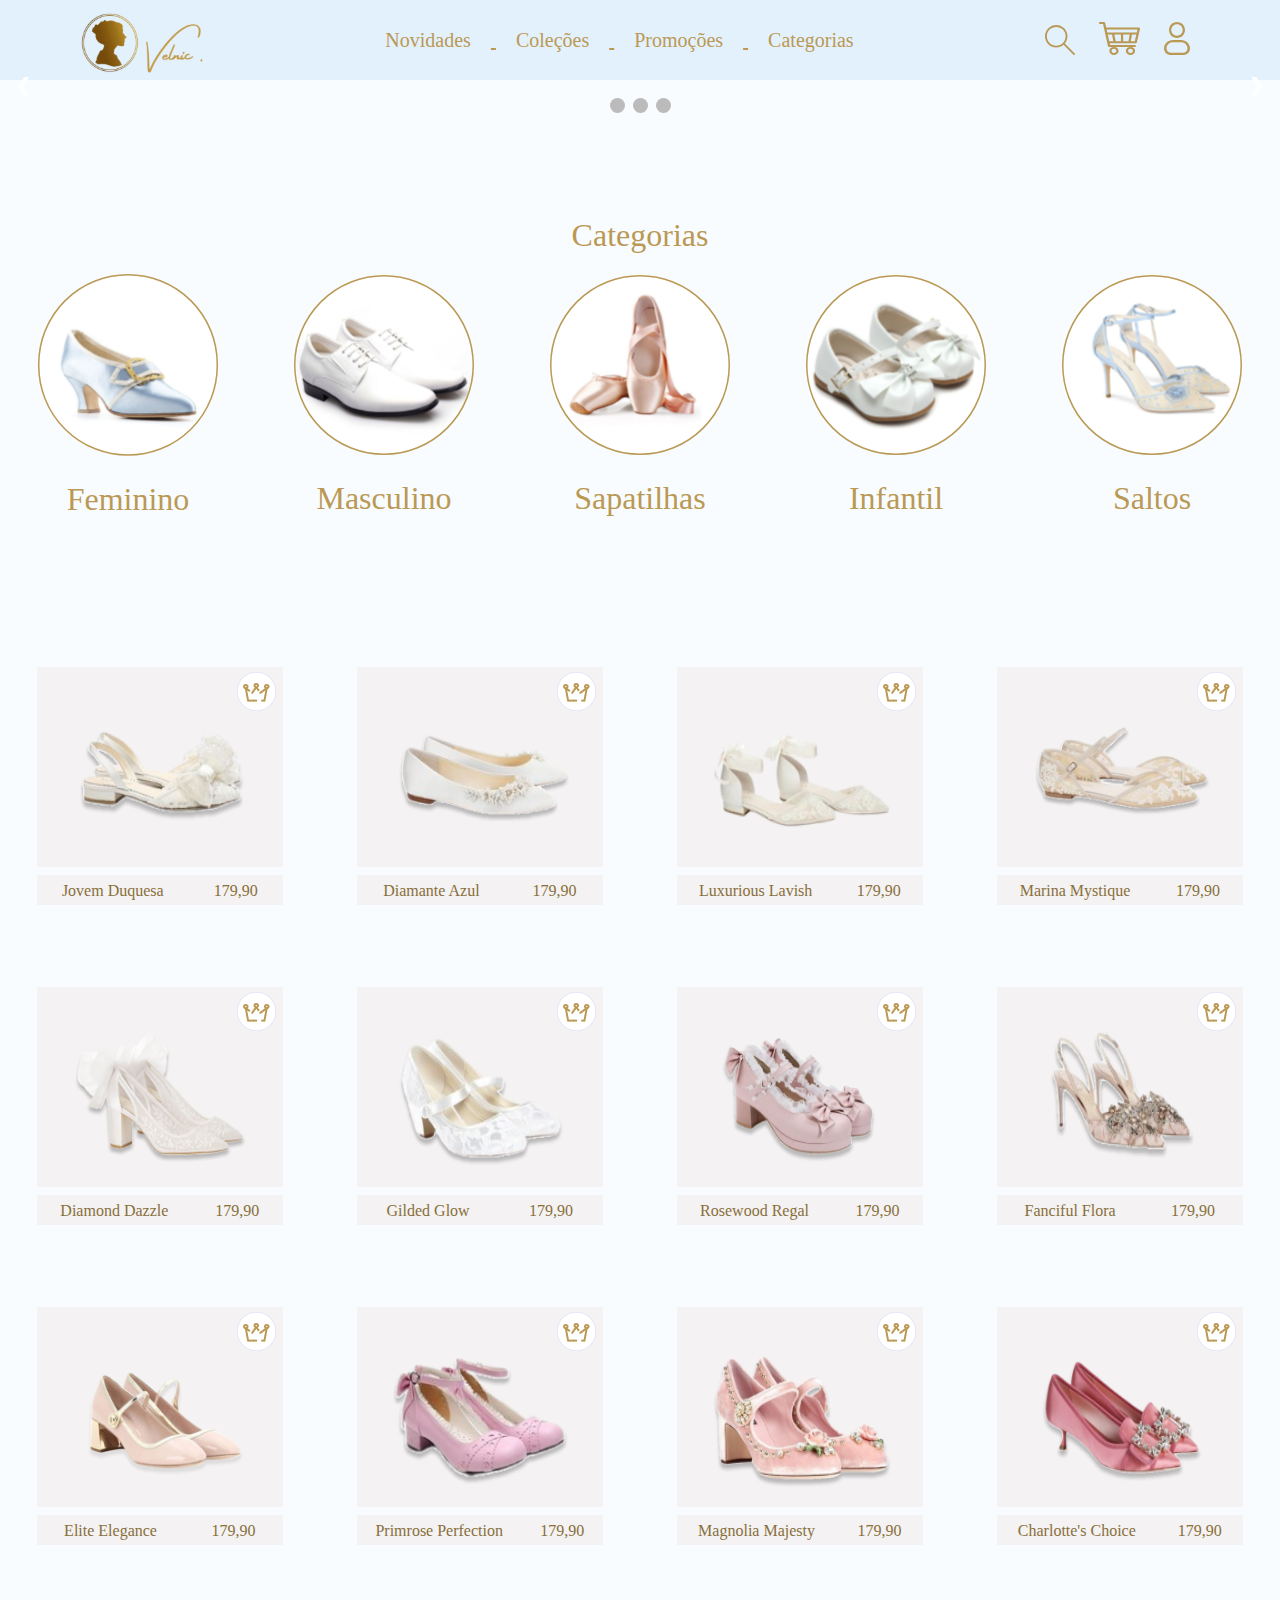
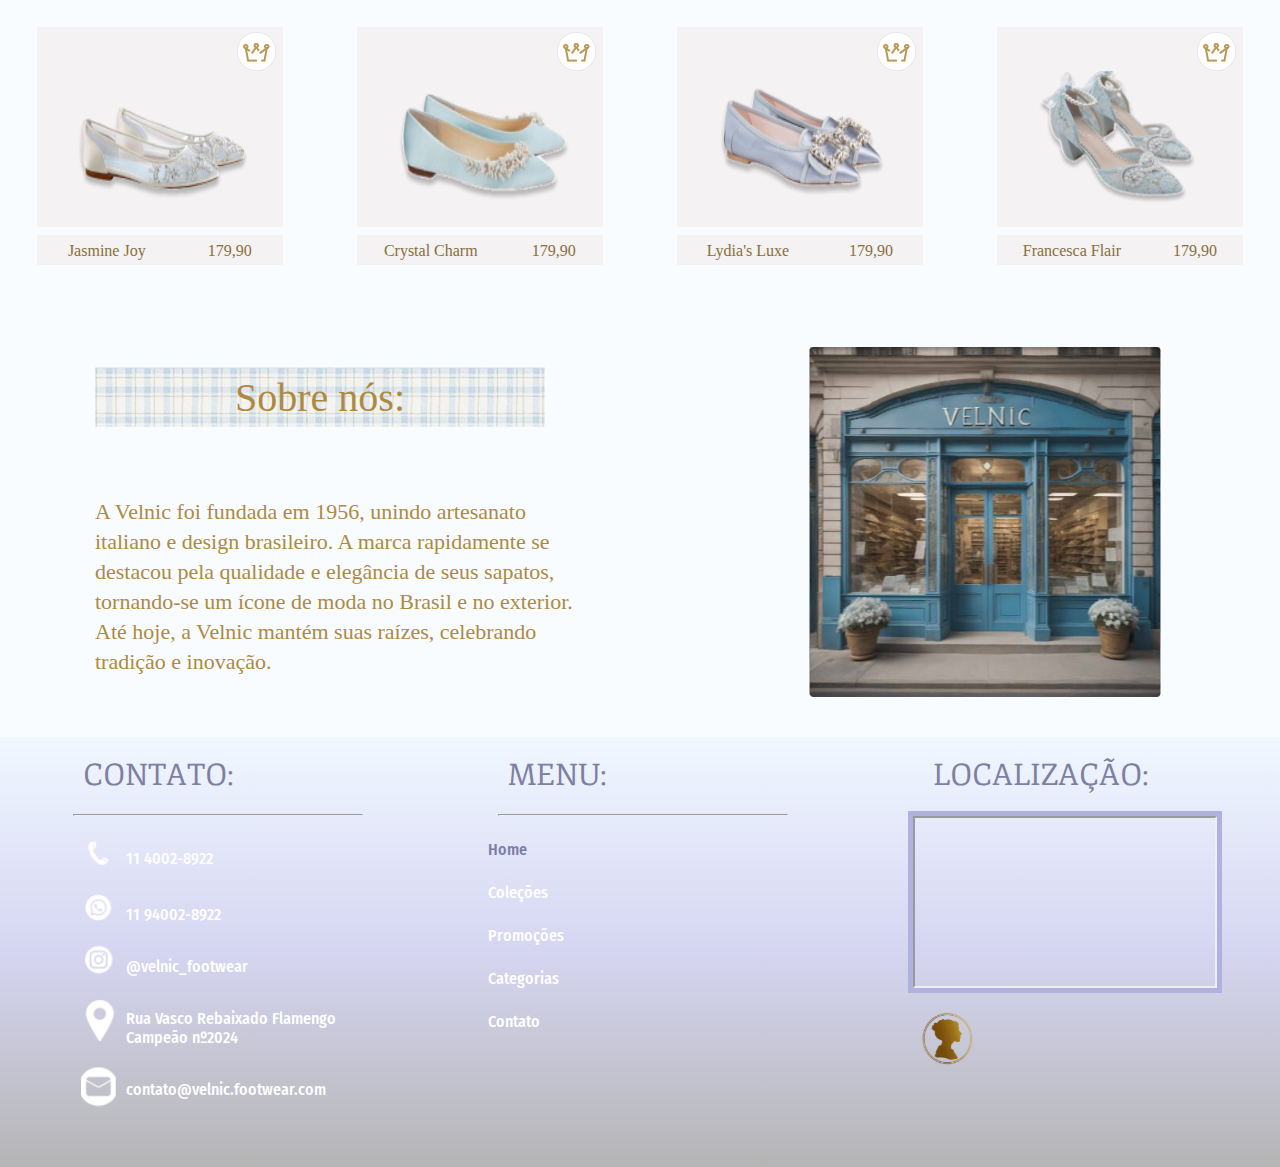
==== commit db9cd55e: "index" ====
--- a/index.html
+++ b/index.html
@@ -73,22 +73,37 @@
   <article class="categorias">
     <h1>Categorias</h1>
     <picture class="align-imgs">
-      <img src="img/feminino.svg" alt="">
-      <img src="img/masculino.svg" alt="">
-      <img src="img/sapatilhas.svg" alt="">
-      <img src="img/infantil.svg" alt="">
-      <img src="img/saltos.svg" alt="">
+      <div class="feminino">
+        <a href="home.html" target="_self"><img src="img/feminino.svg" alt=""></a>  
+        <h1>Feminino</h1>
+      </div>
+      <div class="masculino">
+        <a href="masculino.html" target="_self"><img src="img/masculino.svg" alt=""></a>  
+        <h1>Masculino</h1>
+      </div>
+      <div class="sapatilhas">
+        <a href="sapatilhas.html" target="_self"><img src="img/sapatilhas.svg" alt=""></a>
+        <h1>Sapatilhas</h1>
+      </div>
+      <div class="infantil">
+        <a href="infantil.html" target="_self"><img src="img/infantil.svg" alt=""></a>
+        <h1>Infantil</h1>
+      </div>
+      <div class="saltos">
+        <a href="saltos.html" target="_self"><img src="img/saltos.svg" alt=""></a>
+        <h1>Saltos</h1>
+      </div>
     </picture>
   </article>
 
   <section class="align-buy">
     <article class="align-squares">
       <div class="square-buy">
-        <picture>
-          <div class="crown">
-            <img src="img/coroa.png" alt="">
-          </div>
-          <img src="img/sapato-rosa.svg" alt="">
+          <div class="crown">
+            <img src="img/coroa.png" alt="">
+          </div>
+          <picture class="align-sapato">
+          <img src="img/fem-1.png" alt="">
         </picture>
         <div class="square-buy-two">
           <h1>Jovem Duquesa</h1>
@@ -99,44 +114,44 @@
 
     <article class="align-squares">
       <div class="square-buy">
-        <picture>
-          <div class="crown">
-            <img src="img/coroa.png" alt="">
-          </div>
-          <img src="img/sapato-rosa.svg" alt="">
-        </picture>
-        <div class="square-buy-two">
-          <h1>Jovem Duquesa</h1>
-          <h1>179,90</h1>
-        </div>
-      </div>
-    </article>
-
-    <article class="align-squares">
-      <div class="square-buy">
-        <picture>
-          <div class="crown">
-            <img src="img/coroa.png" alt="">
-          </div>
-          <img src="img/sapato-rosa.svg" alt="">
-        </picture>
-        <div class="square-buy-two">
-          <h1>Jovem Duquesa</h1>
-          <h1>179,90</h1>
-        </div>
-      </div>
-    </article>
-
-    <article class="align-squares">
-      <div class="square-buy">
-        <picture>
-          <div class="crown">
-            <img src="img/coroa.png" alt="">
-          </div>
-          <img src="img/sapato-rosa.svg" alt="">
-        </picture>
-        <div class="square-buy-two">
-          <h1>Jovem Duquesa</h1>
+          <div class="crown">
+            <img src="img/coroa.png" alt="">
+          </div>
+          <picture class="align-sapato">
+          <img src="img/fem-2.png" alt="">
+        </picture>
+        <div class="square-buy-two">
+          <h1>Diamante Azul</h1>
+          <h1>179,90</h1>
+        </div>
+      </div>
+    </article>
+    
+    <article class="align-squares">
+      <div class="square-buy">
+          <div class="crown">
+            <img src="img/coroa.png" alt="">
+          </div>
+          <picture class="align-sapato">
+          <img src="img/fem-3.png" alt="">
+        </picture>
+        <div class="square-buy-two">
+          <h1>Luxurious Lavish</h1>
+          <h1>179,90</h1>
+        </div>
+      </div>
+    </article>
+
+    <article class="align-squares">
+      <div class="square-buy">
+          <div class="crown">
+            <img src="img/coroa.png" alt="">
+          </div>
+          <picture class="align-sapato">
+          <img src="img/fem-4.png" alt="">
+        </picture>
+        <div class="square-buy-two">
+          <h1>Marina Mystique</h1>
           <h1>179,90</h1>
         </div>
       </div>
@@ -146,59 +161,59 @@
   <section class="align-buy">
     <article class="align-squares">
       <div class="square-buy">
-        <picture>
-          <div class="crown">
-            <img src="img/coroa.png" alt="">
-          </div>
-          <img src="img/sapato-rosa.svg" alt="">
-        </picture>
-        <div class="square-buy-two">
-          <h1>Jovem Duquesa</h1>
-          <h1>179,90</h1>
-        </div>
-      </div>
-    </article>
-
-    <article class="align-squares">
-      <div class="square-buy">
-        <picture>
-          <div class="crown">
-            <img src="img/coroa.png" alt="">
-          </div>
-          <img src="img/sapato-rosa.svg" alt="">
-        </picture>
-        <div class="square-buy-two">
-          <h1>Jovem Duquesa</h1>
-          <h1>179,90</h1>
-        </div>
-      </div>
-    </article>
-
-    <article class="align-squares">
-      <div class="square-buy">
-        <picture>
-          <div class="crown">
-            <img src="img/coroa.png" alt="">
-          </div>
-          <img src="img/sapato-rosa.svg" alt="">
-        </picture>
-        <div class="square-buy-two">
-          <h1>Jovem Duquesa</h1>
-          <h1>179,90</h1>
-        </div>
-      </div>
-    </article>
-
-    <article class="align-squares">
-      <div class="square-buy">
-        <picture>
-          <div class="crown">
-            <img src="img/coroa.png" alt="">
-          </div>
-          <img src="img/sapato-rosa.svg" alt="">
-        </picture>
-        <div class="square-buy-two">
-          <h1>Jovem Duquesa</h1>
+          <div class="crown">
+            <img src="img/coroa.png" alt="">
+          </div>
+          <picture class="align-sapato">
+          <img src="img/fem-5.png" alt="">
+        </picture>
+        <div class="square-buy-two">
+          <h1>Diamond Dazzle </h1>
+          <h1>179,90</h1>
+        </div>
+      </div>
+    </article>
+
+    <article class="align-squares">
+      <div class="square-buy">
+          <div class="crown">
+            <img src="img/coroa.png" alt="">
+          </div>
+          <picture class="align-sapato">
+          <img src="img/fem-6.png" alt="">
+        </picture>
+        <div class="square-buy-two">
+          <h1>Gilded Glow</h1>
+          <h1>179,90</h1>
+        </div>
+      </div>
+    </article>
+    
+    <article class="align-squares">
+      <div class="square-buy">
+          <div class="crown">
+            <img src="img/coroa.png" alt="">
+          </div>
+          <picture class="align-sapato">
+          <img src="img/fem-7.png" alt="">
+        </picture>
+        <div class="square-buy-two">
+          <h1>Rosewood Regal</h1>
+          <h1>179,90</h1>
+        </div>
+      </div>
+    </article>
+
+    <article class="align-squares">
+      <div class="square-buy">
+          <div class="crown">
+            <img src="img/coroa.png" alt="">
+          </div>
+          <picture class="align-sapato">
+          <img src="img/fem-8.png" alt="">
+        </picture>
+        <div class="square-buy-two">
+          <h1>Fanciful Flora</h1>
           <h1>179,90</h1>
         </div>
       </div>
@@ -208,65 +223,127 @@
   <section class="align-buy">
     <article class="align-squares">
       <div class="square-buy">
-        <picture>
-          <div class="crown">
-            <img src="img/coroa.png" alt="">
-          </div>
-          <img src="img/sapato-rosa.svg" alt="">
-        </picture>
-        <div class="square-buy-two">
-          <h1>Jovem Duquesa</h1>
-          <h1>179,90</h1>
-        </div>
-      </div>
-    </article>
-
-    <article class="align-squares">
-      <div class="square-buy">
-        <picture>
-          <div class="crown">
-            <img src="img/coroa.png" alt="">
-          </div>
-          <img src="img/sapato-rosa.svg" alt="">
-        </picture>
-        <div class="square-buy-two">
-          <h1>Jovem Duquesa</h1>
-          <h1>179,90</h1>
-        </div>
-      </div>
-    </article>
-
-    <article class="align-squares">
-      <div class="square-buy">
-        <picture>
-          <div class="crown">
-            <img src="img/coroa.png" alt="">
-          </div>
-          <img src="img/sapato-rosa.svg" alt="">
-        </picture>
-        <div class="square-buy-two">
-          <h1>Jovem Duquesa</h1>
-          <h1>179,90</h1>
-        </div>
-      </div>
-    </article>
-
-    <article class="align-squares">
-      <div class="square-buy">
-        <picture>
-          <div class="crown">
-            <img src="img/coroa.png" alt="">
-          </div>
-          <img src="img/sapato-rosa.svg" alt="">
-        </picture>
-        <div class="square-buy-two">
-          <h1>Jovem Duquesa</h1>
+          <div class="crown">
+            <img src="img/coroa.png" alt="">
+          </div>
+          <picture class="align-sapato">
+          <img src="img/fem-9.png" alt="">
+        </picture>
+        <div class="square-buy-two">
+          <h1>Elite Elegance</h1>
+          <h1>179,90</h1>
+        </div>
+      </div>
+    </article>
+
+    <article class="align-squares">
+      <div class="square-buy">
+          <div class="crown">
+            <img src="img/coroa.png" alt="">
+          </div>
+          <picture class="align-sapato">
+          <img src="img/fem-10.png" alt="">
+        </picture>
+        <div class="square-buy-two">
+          <h1>Primrose Perfection</h1>
+          <h1>179,90</h1>
+        </div>
+      </div>
+    </article>
+    
+    <article class="align-squares">
+      <div class="square-buy">
+          <div class="crown">
+            <img src="img/coroa.png" alt="">
+          </div>
+          <picture class="align-sapato">
+          <img src="img/fem-11.png" alt="">
+        </picture>
+        <div class="square-buy-two">
+          <h1>Magnolia Majesty</h1>
+          <h1>179,90</h1>
+        </div>
+      </div>
+    </article>
+
+    <article class="align-squares">
+      <div class="square-buy">
+          <div class="crown">
+            <img src="img/coroa.png" alt="">
+          </div>
+          <picture class="align-sapato">
+          <img src="img/fem-12.png" alt="">
+        </picture>
+        <div class="square-buy-two">
+          <h1>Charlotte's Choice</h1>
           <h1>179,90</h1>
         </div>
       </div>
     </article>
   </section>
 
+  <section class="align-buy">
+    <article class="align-squares">
+      <div class="square-buy">
+          <div class="crown">
+            <img src="img/coroa.png" alt="">
+          </div>
+          <picture class="align-sapato">
+          <img src="img/fem-13.png" alt="">
+        </picture>
+        <div class="square-buy-two">
+          <h1>Jasmine Joy</h1>
+          <h1>179,90</h1>
+        </div>
+      </div>
+    </article>
+
+    <article class="align-squares">
+      <div class="square-buy">
+          <div class="crown">
+            <img src="img/coroa.png" alt="">
+          </div>
+          <picture class="align-sapato">
+          <img src="img/fem-14.png" alt="">
+        </picture>
+        <div class="square-buy-two">
+          <h1>Crystal Charm</h1>
+          <h1>179,90</h1>
+        </div>
+      </div>
+    </article>
+    
+    <article class="align-squares">
+      <div class="square-buy">
+          <div class="crown">
+            <img src="img/coroa.png" alt="">
+          </div>
+          <picture class="align-sapato">
+          <img src="img/fem-15.png" alt="">
+        </picture>
+        <div class="square-buy-two">
+          <h1>Lydia's Luxe</h1>
+          <h1>179,90</h1>
+        </div>
+      </div>
+    </article>
+
+    <article class="align-squares">
+      <div class="square-buy">
+          <div class="crown">
+            <img src="img/coroa.png" alt="">
+          </div>
+          <picture class="align-sapato">
+          <img src="img/fem-16.png" alt="">
+        </picture>
+        <div class="square-buy-two">
+          <h1>Francesca Flair</h1>
+          <h1>179,90</h1>
+        </div>
+      </div>
+    </article>
+  </section>
+  
   <section>
     <article class="align-store">
       <div class="text-store">
--- a/css/style.css
+++ b/css/style.css
@@ -141,7 +141,7 @@
 
 .categorias {
   width: 100%;
-  height: 340px;
+  height: 480px;
   display: flex;
   align-items: center;
   justify-content: center;
@@ -174,8 +174,15 @@
   border-radius: 50%;
 }
 
+.feminino, .masculino, .saltos, .infantil, .sapatilhas {
+  display: flex;
+  flex-direction: column;
+  justify-content: center;
+  align-items: center;
+}
+
 .align-buy{
-  height: 260px;
+  height: 320px;
   display: flex;
   align-items: center;
   justify-content: space-around;
@@ -200,8 +207,14 @@
   align-items: center;
 }
 
+.align-sapato img {
+  width: 180px;
+  height: 140px;
+  margin-left: 35px;
+}
+
 .square-buy-two {
-  margin-top: 10px;
+  margin-top: 20px;
   background-color: #F4F2F2;
   height: 30px;
   width: 246px;
@@ -344,4 +357,120 @@
   width: 100%;
   height: 40%;
   box-shadow: 0px 0px 0px 5px #b1b1df;
+}
+
+@media (max-width: 500px) {
+
+  header {
+    display: flex;
+    flex-direction: row;
+    justify-content: center;
+    align-items: center;
+  }
+
+  .logo {
+    display: flex;
+    justify-content: center;
+    align-items: center;
+  }
+
+  a {
+    display: none;
+  }
+
+  .icons-header img {
+    display: none;
+  }
+
+  .categorias {
+    margin-top: 300px;
+    width: 100%;
+    height: 600px;
+    display: flex;
+    align-items: center;
+    justify-content: center;
+    flex-direction: column;
+  }
+  
+  .categorias h1 {
+    padding-top: 150px;
+  }
+  
+  .align-imgs {
+    display: flex;
+    flex-direction: column;
+    align-items: center;
+    justify-content: space-around;
+    padding-top: 20px;
+  }
+  
+  .align-imgs img {
+    width: 100px;
+    display: flex;
+    flex-direction: column;
+  }
+  
+  .feminino, .masculino, .saltos, .infantil, .sapatilhas {
+    display: flex;
+    flex-direction: column;
+    justify-content: center;
+    align-items: center;
+  }
+
+  .align-buy{
+    height: 1000px;
+    margin-top: 300px;
+    display: flex;
+    flex-direction: column;
+    align-items: center;
+    justify-content: space-between;
+  }
+
+  .align-store {
+    margin-top: 330px;
+    display: flex;
+    flex-direction: column-reverse;
+    gap: 30px;
+  }
+
+  .text-store p{
+    display: flex;
+    align-items: center;
+    justify-content: center;
+    text-align: center;
+    width: 400px;
+    padding-top: 40px;
+    margin-left: 25px;
+  }
+
+  footer {
+    height: 400px;
+    margin-top: 50px;
+  }
+  
+  footer li {
+    margin: 10px;
+    font-size: 20px;
+  }
+  
+  .tel-footer p,
+  .whats-footer p,
+  .insta-footer p,
+  .local-footer p,
+  .carta-footer p {
+    font-size: 14px;
+    display: flex;
+  }
+
+  .location-footer img {
+    display: none;
+  }
+
+  .location-footer li, hr {
+    display: none;
+  }
+  
+  iframe {
+    display: none;
+  }
 }